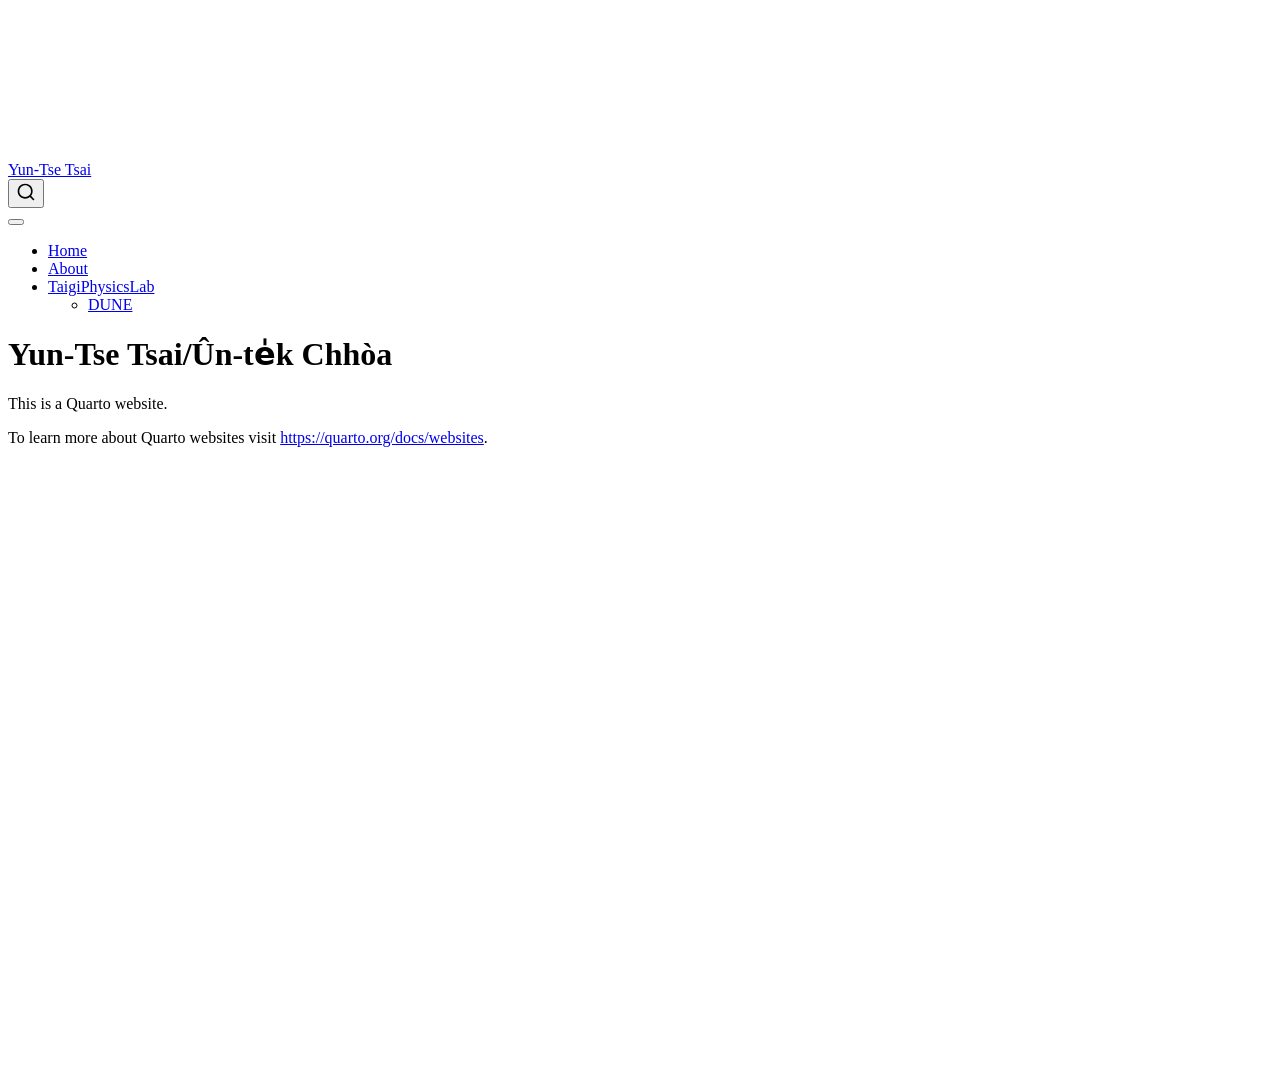
==== index.html @ 75096c9f "Built site for gh-pages" ====
<!DOCTYPE html>
<html xmlns="http://www.w3.org/1999/xhtml" lang="en" xml:lang="en"><head>

<meta charset="utf-8">
<meta name="generator" content="quarto-1.9.38">

<meta name="viewport" content="width=device-width, initial-scale=1.0, user-scalable=yes">


<title>Yun-Tse Tsai/Ûn-te̍k Chhòa – Yun-Tse Tsai</title>
<style>
/* Default styles provided by pandoc.
** See https://pandoc.org/MANUAL.html#variables-for-html for config info.
*/
code{white-space: pre-wrap;}
span.smallcaps{font-variant: small-caps;}
div.columns{display: flex; gap: min(4vw, 1.5em);}
div.column{flex: auto; overflow-x: auto;}
div.hanging-indent{margin-left: 1.5em; text-indent: -1.5em;}
ul.task-list{list-style: none;}
ul.task-list li input[type="checkbox"] {
  width: 0.8em;
  margin: 0 0.8em 0.2em -1em; /* quarto-specific, see https://github.com/quarto-dev/quarto-cli/issues/4556 */ 
  vertical-align: middle;
}
</style>


<script src="site_libs/quarto-nav/quarto-nav.js"></script>
<script src="site_libs/quarto-nav/headroom.min.js"></script>
<script src="site_libs/clipboard/clipboard.min.js"></script>
<script src="site_libs/quarto-search/autocomplete.umd.js"></script>
<script src="site_libs/quarto-search/fuse.min.js"></script>
<script src="site_libs/quarto-search/quarto-search.js"></script>
<meta name="quarto:offset" content="./">
<script src="site_libs/quarto-html/quarto.js" type="module"></script>
<script src="site_libs/quarto-html/tabsets/tabsets.js" type="module"></script>
<script src="site_libs/quarto-html/popper.min.js"></script>
<script src="site_libs/quarto-html/tippy.umd.min.js"></script>
<script src="site_libs/quarto-html/anchor.min.js"></script>
<link href="site_libs/quarto-html/tippy.css" rel="stylesheet">
<link href="site_libs/quarto-html/quarto-syntax-highlighting-15634bcf2e68342d4ad2dfa704d543f6.css" rel="stylesheet" id="quarto-text-highlighting-styles">
<script src="site_libs/bootstrap/bootstrap.min.js"></script>
<link href="site_libs/bootstrap/bootstrap-icons.css" rel="stylesheet">
<link href="site_libs/bootstrap/bootstrap-158031087360bce0ff56dc785ce39e06.min.css" rel="stylesheet" append-hash="true" id="quarto-bootstrap" data-mode="light">
<script id="quarto-search-options" type="application/json">{
  "location": "navbar",
  "copy-button": false,
  "collapse-after": 3,
  "panel-placement": "end",
  "type": "overlay",
  "limit": 50,
  "keyboard-shortcut": [
    "f",
    "/",
    "s"
  ],
  "show-item-context": false,
  "language": {
    "search-no-results-text": "No results",
    "search-matching-documents-text": "matching documents",
    "search-copy-link-title": "Copy link to search",
    "search-hide-matches-text": "Hide additional matches",
    "search-more-match-text": "more match in this document",
    "search-more-matches-text": "more matches in this document",
    "search-clear-button-title": "Clear",
    "search-text-placeholder": "",
    "search-detached-cancel-button-title": "Cancel",
    "search-submit-button-title": "Submit",
    "search-label": "Search"
  }
}</script>


<link rel="stylesheet" href="styles.css">
</head>

<body class="nav-fixed quarto-light">

<div id="quarto-search-results"></div>
  <header id="quarto-header" class="headroom fixed-top">
    <nav class="navbar navbar-expand-lg " data-bs-theme="dark">
      <div class="navbar-container container-fluid">
      <div class="navbar-brand-container mx-auto">
    <a class="navbar-brand" href="./index.html">
    <span class="navbar-title">Yun-Tse Tsai</span>
    </a>
  </div>
            <div id="quarto-search" class="" title="Search"></div>
          <button class="navbar-toggler" type="button" data-bs-toggle="collapse" data-bs-target="#navbarCollapse" aria-controls="navbarCollapse" role="menu" aria-expanded="false" aria-label="Toggle navigation" onclick="if (window.quartoToggleHeadroom) { window.quartoToggleHeadroom(); }">
  <span class="navbar-toggler-icon"></span>
</button>
          <div class="collapse navbar-collapse" id="navbarCollapse">
            <ul class="navbar-nav navbar-nav-scroll me-auto">
  <li class="nav-item">
    <a class="nav-link active" href="./index.html" aria-current="page"> 
<span class="menu-text">Home</span></a>
  </li>  
  <li class="nav-item">
    <a class="nav-link" href="./about.html"> 
<span class="menu-text">About</span></a>
  </li>  
  <li class="nav-item dropdown ">
    <a class="nav-link dropdown-toggle" href="#" id="nav-menu-taigiphysicslab" role="link" data-bs-toggle="dropdown" aria-expanded="false">
 <span class="menu-text">TaigiPhysicsLab</span>
    </a>
    <ul class="dropdown-menu" aria-labelledby="nav-menu-taigiphysicslab">    
        <li>
    <a class="dropdown-item" href="./TaigiPhysicsLab/DUNE/index.html">
 <span class="dropdown-text">DUNE</span></a>
  </li>  
    </ul>
  </li>
</ul>
          </div> <!-- /navcollapse -->
            <div class="quarto-navbar-tools">
</div>
      </div> <!-- /container-fluid -->
    </nav>
</header>
<!-- content -->
<div id="quarto-content" class="quarto-container page-columns page-rows-contents page-layout-article page-navbar">
<!-- sidebar -->
<!-- margin-sidebar -->
    <div id="quarto-margin-sidebar" class="sidebar margin-sidebar zindex-bottom">
        
    </div>
<!-- main -->
<main class="content" id="quarto-document-content">

<header id="title-block-header" class="quarto-title-block default">
<div class="quarto-title">
<h1 class="title">Yun-Tse Tsai/Ûn-te̍k Chhòa</h1>
</div>



<div class="quarto-title-meta">

    
  
    
  </div>
  


</header>


<p>This is a Quarto website.</p>
<p>To learn more about Quarto websites visit <a href="https://quarto.org/docs/websites" class="uri">https://quarto.org/docs/websites</a>.</p>



</main> <!-- /main -->
<script id="quarto-html-after-body" type="application/javascript">
  window.document.addEventListener("DOMContentLoaded", function (event) {
    const icon = "";
    const anchorJS = new window.AnchorJS();
    anchorJS.options = {
      placement: 'right',
      icon: icon
    };
    anchorJS.add('.anchored');
    const isCodeAnnotation = (el) => {
      for (const clz of el.classList) {
        if (clz.startsWith('code-annotation-')) {                     
          return true;
        }
      }
      return false;
    }
    const onCopySuccess = function(e) {
      // button target
      const button = e.trigger;
      // don't keep focus
      button.blur();
      // flash "checked"
      button.classList.add('code-copy-button-checked');
      var currentTitle = button.getAttribute("title");
      button.setAttribute("title", "Copied!");
      let tooltip;
      if (window.bootstrap) {
        button.setAttribute("data-bs-toggle", "tooltip");
        button.setAttribute("data-bs-placement", "left");
        button.setAttribute("data-bs-title", "Copied!");
        tooltip = new bootstrap.Tooltip(button, 
          { trigger: "manual", 
            customClass: "code-copy-button-tooltip",
            offset: [0, -8]});
        tooltip.show();    
      }
      setTimeout(function() {
        if (tooltip) {
          tooltip.hide();
          button.removeAttribute("data-bs-title");
          button.removeAttribute("data-bs-toggle");
          button.removeAttribute("data-bs-placement");
        }
        button.setAttribute("title", currentTitle);
        button.classList.remove('code-copy-button-checked');
      }, 1000);
      // clear code selection
      e.clearSelection();
    }
    const getTextToCopy = function(trigger) {
      const outerScaffold = trigger.parentElement.cloneNode(true);
      const codeEl = outerScaffold.querySelector('code');
      for (const childEl of codeEl.children) {
        if (isCodeAnnotation(childEl)) {
          childEl.remove();
        }
      }
      return codeEl.innerText;
    }
    const clipboard = new window.ClipboardJS('.code-copy-button:not([data-in-quarto-modal])', {
      text: getTextToCopy
    });
    clipboard.on('success', onCopySuccess);
    if (window.document.getElementById('quarto-embedded-source-code-modal')) {
      const clipboardModal = new window.ClipboardJS('.code-copy-button[data-in-quarto-modal]', {
        text: getTextToCopy,
        container: window.document.getElementById('quarto-embedded-source-code-modal')
      });
      clipboardModal.on('success', onCopySuccess);
    }
      var localhostRegex = new RegExp(/^(?:http|https):\/\/localhost\:?[0-9]*\//);
      var mailtoRegex = new RegExp(/^mailto:/);
        var filterRegex = new RegExp('/' + window.location.host + '/');
      var isInternal = (href) => {
          return filterRegex.test(href) || localhostRegex.test(href) || mailtoRegex.test(href);
      }
      // Inspect non-navigation links and adorn them if external
     var links = window.document.querySelectorAll('a[href]:not(.nav-link):not(.navbar-brand):not(.toc-action):not(.sidebar-link):not(.sidebar-item-toggle):not(.pagination-link):not(.no-external):not([aria-hidden]):not(.dropdown-item):not(.quarto-navigation-tool):not(.about-link)');
      for (var i=0; i<links.length; i++) {
        const link = links[i];
        if (!isInternal(link.href)) {
          // undo the damage that might have been done by quarto-nav.js in the case of
          // links that we want to consider external
          if (link.dataset.originalHref !== undefined) {
            link.href = link.dataset.originalHref;
          }
        }
      }
    function tippyHover(el, contentFn, onTriggerFn, onUntriggerFn) {
      const config = {
        allowHTML: true,
        maxWidth: 500,
        delay: 100,
        arrow: false,
        appendTo: function(el) {
            return el.parentElement;
        },
        interactive: true,
        interactiveBorder: 10,
        theme: 'quarto',
        placement: 'bottom-start',
      };
      if (contentFn) {
        config.content = contentFn;
      }
      if (onTriggerFn) {
        config.onTrigger = onTriggerFn;
      }
      if (onUntriggerFn) {
        config.onUntrigger = onUntriggerFn;
      }
      window.tippy(el, config); 
    }
    const noterefs = window.document.querySelectorAll('a[role="doc-noteref"]');
    for (var i=0; i<noterefs.length; i++) {
      const ref = noterefs[i];
      tippyHover(ref, function() {
        // use id or data attribute instead here
        let href = ref.getAttribute('data-footnote-href') || ref.getAttribute('href');
        try { href = new URL(href).hash; } catch {}
        const id = href.replace(/^#\/?/, "");
        const note = window.document.getElementById(id);
        if (note) {
          return note.innerHTML;
        } else {
          return "";
        }
      });
    }
    const xrefs = window.document.querySelectorAll('a.quarto-xref');
    const processXRef = (id, note) => {
      // Strip column container classes
      const stripColumnClz = (el) => {
        el.classList.remove("page-full", "page-columns");
        if (el.children) {
          for (const child of el.children) {
            stripColumnClz(child);
          }
        }
      }
      stripColumnClz(note)
      if (id === null || id.startsWith('sec-')) {
        // Special case sections, only their first couple elements
        const container = document.createElement("div");
        if (note.children && note.children.length > 2) {
          container.appendChild(note.children[0].cloneNode(true));
          for (let i = 1; i < note.children.length; i++) {
            const child = note.children[i];
            if (child.tagName === "P" && child.innerText === "") {
              continue;
            } else {
              container.appendChild(child.cloneNode(true));
              break;
            }
          }
          if (window.Quarto?.typesetMath) {
            window.Quarto.typesetMath(container);
          }
          return container.innerHTML
        } else {
          if (window.Quarto?.typesetMath) {
            window.Quarto.typesetMath(note);
          }
          return note.innerHTML;
        }
      } else {
        // Remove any anchor links if they are present
        const anchorLink = note.querySelector('a.anchorjs-link');
        if (anchorLink) {
          anchorLink.remove();
        }
        if (window.Quarto?.typesetMath) {
          window.Quarto.typesetMath(note);
        }
        if (note.classList.contains("callout")) {
          return note.outerHTML;
        } else {
          return note.innerHTML;
        }
      }
    }
    for (var i=0; i<xrefs.length; i++) {
      const xref = xrefs[i];
      tippyHover(xref, undefined, function(instance) {
        instance.disable();
        let url = xref.getAttribute('href');
        let hash = undefined; 
        if (url.startsWith('#')) {
          hash = url;
        } else {
          try { hash = new URL(url).hash; } catch {}
        }
        if (hash) {
          const id = hash.replace(/^#\/?/, "");
          const note = window.document.getElementById(id);
          if (note !== null) {
            try {
              const html = processXRef(id, note.cloneNode(true));
              instance.setContent(html);
            } finally {
              instance.enable();
              instance.show();
            }
          } else {
            // See if we can fetch this
            fetch(url.split('#')[0])
            .then(res => res.text())
            .then(html => {
              const parser = new DOMParser();
              const htmlDoc = parser.parseFromString(html, "text/html");
              const note = htmlDoc.getElementById(id);
              if (note !== null) {
                const html = processXRef(id, note);
                instance.setContent(html);
              } 
            }).finally(() => {
              instance.enable();
              instance.show();
            });
          }
        } else {
          // See if we can fetch a full url (with no hash to target)
          // This is a special case and we should probably do some content thinning / targeting
          fetch(url)
          .then(res => res.text())
          .then(html => {
            const parser = new DOMParser();
            const htmlDoc = parser.parseFromString(html, "text/html");
            const note = htmlDoc.querySelector('main.content');
            if (note !== null) {
              // This should only happen for chapter cross references
              // (since there is no id in the URL)
              // remove the first header
              if (note.children.length > 0 && note.children[0].tagName === "HEADER") {
                note.children[0].remove();
              }
              const html = processXRef(null, note);
              instance.setContent(html);
            } 
          }).finally(() => {
            instance.enable();
            instance.show();
          });
        }
      }, function(instance) {
      });
    }
        let selectedAnnoteEl;
        const selectorForAnnotation = ( cell, annotation) => {
          let cellAttr = 'data-code-cell="' + cell + '"';
          let lineAttr = 'data-code-annotation="' +  annotation + '"';
          const selector = 'span[' + cellAttr + '][' + lineAttr + ']';
          return selector;
        }
        const selectCodeLines = (annoteEl) => {
          const doc = window.document;
          const targetCell = annoteEl.getAttribute("data-target-cell");
          const targetAnnotation = annoteEl.getAttribute("data-target-annotation");
          const annoteSpan = window.document.querySelector(selectorForAnnotation(targetCell, targetAnnotation));
          const lines = annoteSpan.getAttribute("data-code-lines").split(",");
          const lineIds = lines.map((line) => {
            return targetCell + "-" + line;
          })
          let top = null;
          let height = null;
          let parent = null;
          if (lineIds.length > 0) {
              //compute the position of the single el (top and bottom and make a div)
              const el = window.document.getElementById(lineIds[0]);
              top = el.offsetTop;
              height = el.offsetHeight;
              parent = el.parentElement.parentElement;
            if (lineIds.length > 1) {
              const lastEl = window.document.getElementById(lineIds[lineIds.length - 1]);
              const bottom = lastEl.offsetTop + lastEl.offsetHeight;
              height = bottom - top;
            }
            if (top !== null && height !== null && parent !== null) {
              // cook up a div (if necessary) and position it 
              let div = window.document.getElementById("code-annotation-line-highlight");
              if (div === null) {
                div = window.document.createElement("div");
                div.setAttribute("id", "code-annotation-line-highlight");
                div.style.position = 'absolute';
                parent.appendChild(div);
              }
              div.style.top = top - 2 + "px";
              div.style.height = height + 4 + "px";
              div.style.left = 0;
              let gutterDiv = window.document.getElementById("code-annotation-line-highlight-gutter");
              if (gutterDiv === null) {
                gutterDiv = window.document.createElement("div");
                gutterDiv.setAttribute("id", "code-annotation-line-highlight-gutter");
                gutterDiv.style.position = 'absolute';
                const codeCell = window.document.getElementById(targetCell);
                const gutter = codeCell.querySelector('.code-annotation-gutter');
                gutter.appendChild(gutterDiv);
              }
              gutterDiv.style.top = top - 2 + "px";
              gutterDiv.style.height = height + 4 + "px";
            }
            selectedAnnoteEl = annoteEl;
          }
        };
        const unselectCodeLines = () => {
          const elementsIds = ["code-annotation-line-highlight", "code-annotation-line-highlight-gutter"];
          elementsIds.forEach((elId) => {
            const div = window.document.getElementById(elId);
            if (div) {
              div.remove();
            }
          });
          selectedAnnoteEl = undefined;
        };
          // Handle positioning of the toggle
      window.addEventListener(
        "resize",
        throttle(() => {
          elRect = undefined;
          if (selectedAnnoteEl) {
            selectCodeLines(selectedAnnoteEl);
          }
        }, 10)
      );
      function throttle(fn, ms) {
      let throttle = false;
      let timer;
        return (...args) => {
          if(!throttle) { // first call gets through
              fn.apply(this, args);
              throttle = true;
          } else { // all the others get throttled
              if(timer) clearTimeout(timer); // cancel #2
              timer = setTimeout(() => {
                fn.apply(this, args);
                timer = throttle = false;
              }, ms);
          }
        };
      }
        // Attach click handler to the DT
        const annoteDls = window.document.querySelectorAll('dt[data-target-cell]');
        for (const annoteDlNode of annoteDls) {
          annoteDlNode.addEventListener('click', (event) => {
            const clickedEl = event.target;
            if (clickedEl !== selectedAnnoteEl) {
              unselectCodeLines();
              const activeEl = window.document.querySelector('dt[data-target-cell].code-annotation-active');
              if (activeEl) {
                activeEl.classList.remove('code-annotation-active');
              }
              selectCodeLines(clickedEl);
              clickedEl.classList.add('code-annotation-active');
            } else {
              // Unselect the line
              unselectCodeLines();
              clickedEl.classList.remove('code-annotation-active');
            }
          });
        }
    const findCites = (el) => {
      const parentEl = el.parentElement;
      if (parentEl) {
        const cites = parentEl.dataset.cites;
        if (cites) {
          return {
            el,
            cites: cites.split(' ')
          };
        } else {
          return findCites(el.parentElement)
        }
      } else {
        return undefined;
      }
    };
    var bibliorefs = window.document.querySelectorAll('a[role="doc-biblioref"]');
    for (var i=0; i<bibliorefs.length; i++) {
      const ref = bibliorefs[i];
      const citeInfo = findCites(ref);
      if (citeInfo) {
        tippyHover(citeInfo.el, function() {
          var popup = window.document.createElement('div');
          citeInfo.cites.forEach(function(cite) {
            var citeDiv = window.document.createElement('div');
            citeDiv.classList.add('hanging-indent');
            citeDiv.classList.add('csl-entry');
            var biblioDiv = window.document.getElementById('ref-' + cite);
            if (biblioDiv) {
              citeDiv.innerHTML = biblioDiv.innerHTML;
            }
            popup.appendChild(citeDiv);
          });
          return popup.innerHTML;
        });
      }
    }
  });
  </script>
</div> <!-- /content -->




</body></html>
---- site_libs/quarto-html/tippy.css ----
.tippy-box[data-animation=fade][data-state=hidden]{opacity:0}[data-tippy-root]{max-width:calc(100vw - 10px)}.tippy-box{position:relative;background-color:#333;color:#fff;border-radius:4px;font-size:14px;line-height:1.4;white-space:normal;outline:0;transition-property:transform,visibility,opacity}.tippy-box[data-placement^=top]>.tippy-arrow{bottom:0}.tippy-box[data-placement^=top]>.tippy-arrow:before{bottom:-7px;left:0;border-width:8px 8px 0;border-top-color:initial;transform-origin:center top}.tippy-box[data-placement^=bottom]>.tippy-arrow{top:0}.tippy-box[data-placement^=bottom]>.tippy-arrow:before{top:-7px;left:0;border-width:0 8px 8px;border-bottom-color:initial;transform-origin:center bottom}.tippy-box[data-placement^=left]>.tippy-arrow{right:0}.tippy-box[data-placement^=left]>.tippy-arrow:before{border-width:8px 0 8px 8px;border-left-color:initial;right:-7px;transform-origin:center left}.tippy-box[data-placement^=right]>.tippy-arrow{left:0}.tippy-box[data-placement^=right]>.tippy-arrow:before{left:-7px;border-width:8px 8px 8px 0;border-right-color:initial;transform-origin:center right}.tippy-box[data-inertia][data-state=visible]{transition-timing-function:cubic-bezier(.54,1.5,.38,1.11)}.tippy-arrow{width:16px;height:16px;color:#333}.tippy-arrow:before{content:"";position:absolute;border-color:transparent;border-style:solid}.tippy-content{position:relative;padding:5px 9px;z-index:1}
---- site_libs/quarto-html/quarto-syntax-highlighting-15634bcf2e68342d4ad2dfa704d543f6.css ----
/* quarto syntax highlight colors */
:root {
  --quarto-hl-ot-color: #003B4F;
  --quarto-hl-at-color: #657422;
  --quarto-hl-ss-color: #20794D;
  --quarto-hl-an-color: #5E5E5E;
  --quarto-hl-fu-color: #4758AB;
  --quarto-hl-st-color: #20794D;
  --quarto-hl-cf-color: #003B4F;
  --quarto-hl-op-color: #5E5E5E;
  --quarto-hl-er-color: #AD0000;
  --quarto-hl-bn-color: #AD0000;
  --quarto-hl-al-color: #AD0000;
  --quarto-hl-va-color: #111111;
  --quarto-hl-bu-color: inherit;
  --quarto-hl-ex-color: inherit;
  --quarto-hl-pp-color: #AD0000;
  --quarto-hl-in-color: #5E5E5E;
  --quarto-hl-vs-color: #20794D;
  --quarto-hl-wa-color: #5E5E5E;
  --quarto-hl-do-color: #5E5E5E;
  --quarto-hl-im-color: #00769E;
  --quarto-hl-ch-color: #20794D;
  --quarto-hl-dt-color: #AD0000;
  --quarto-hl-fl-color: #AD0000;
  --quarto-hl-co-color: #5E5E5E;
  --quarto-hl-cv-color: #5E5E5E;
  --quarto-hl-cn-color: #8f5902;
  --quarto-hl-sc-color: #5E5E5E;
  --quarto-hl-dv-color: #AD0000;
  --quarto-hl-kw-color: #003B4F;
}

/* other quarto variables */
:root {
  --quarto-font-monospace: SFMono-Regular, Menlo, Monaco, Consolas, "Liberation Mono", "Courier New", monospace;
}

/* syntax highlight based on Pandoc's rules */
pre > code.sourceCode > span {
  color: #003B4F;
}

code.sourceCode > span {
  color: #003B4F;
}

div.sourceCode,
div.sourceCode pre.sourceCode {
  color: #003B4F;
}

/* Normal */
code span {
  color: #003B4F;
}

/* Alert */
code span.al {
  color: #AD0000;
  font-style: inherit;
}

/* Annotation */
code span.an {
  color: #5E5E5E;
  font-style: inherit;
}

/* Attribute */
code span.at {
  color: #657422;
  font-style: inherit;
}

/* BaseN */
code span.bn {
  color: #AD0000;
  font-style: inherit;
}

/* BuiltIn */
code span.bu {
  font-style: inherit;
}

/* ControlFlow */
code span.cf {
  color: #003B4F;
  font-weight: bold;
  font-style: inherit;
}

/* Char */
code span.ch {
  color: #20794D;
  font-style: inherit;
}

/* Constant */
code span.cn {
  color: #8f5902;
  font-style: inherit;
}

/* Comment */
code span.co {
  color: #5E5E5E;
  font-style: inherit;
}

/* CommentVar */
code span.cv {
  color: #5E5E5E;
  font-style: italic;
}

/* Documentation */
code span.do {
  color: #5E5E5E;
  font-style: italic;
}

/* DataType */
code span.dt {
  color: #AD0000;
  font-style: inherit;
}

/* DecVal */
code span.dv {
  color: #AD0000;
  font-style: inherit;
}

/* Error */
code span.er {
  color: #AD0000;
  font-style: inherit;
}

/* Extension */
code span.ex {
  font-style: inherit;
}

/* Float */
code span.fl {
  color: #AD0000;
  font-style: inherit;
}

/* Function */
code span.fu {
  color: #4758AB;
  font-style: inherit;
}

/* Import */
code span.im {
  color: #00769E;
  font-style: inherit;
}

/* Information */
code span.in {
  color: #5E5E5E;
  font-style: inherit;
}

/* Keyword */
code span.kw {
  color: #003B4F;
  font-weight: bold;
  font-style: inherit;
}

/* Operator */
code span.op {
  color: #5E5E5E;
  font-style: inherit;
}

/* Other */
code span.ot {
  color: #003B4F;
  font-style: inherit;
}

/* Preprocessor */
code span.pp {
  color: #AD0000;
  font-style: inherit;
}

/* SpecialChar */
code span.sc {
  color: #5E5E5E;
  font-style: inherit;
}

/* SpecialString */
code span.ss {
  color: #20794D;
  font-style: inherit;
}

/* String */
code span.st {
  color: #20794D;
  font-style: inherit;
}

/* Variable */
code span.va {
  color: #111111;
  font-style: inherit;
}

/* VerbatimString */
code span.vs {
  color: #20794D;
  font-style: inherit;
}

/* Warning */
code span.wa {
  color: #5E5E5E;
  font-style: italic;
}

.prevent-inlining {
  content: "</";
}

/*# sourceMappingURL=f23921c56f73e400b49028c9186a1aa0.css.map */
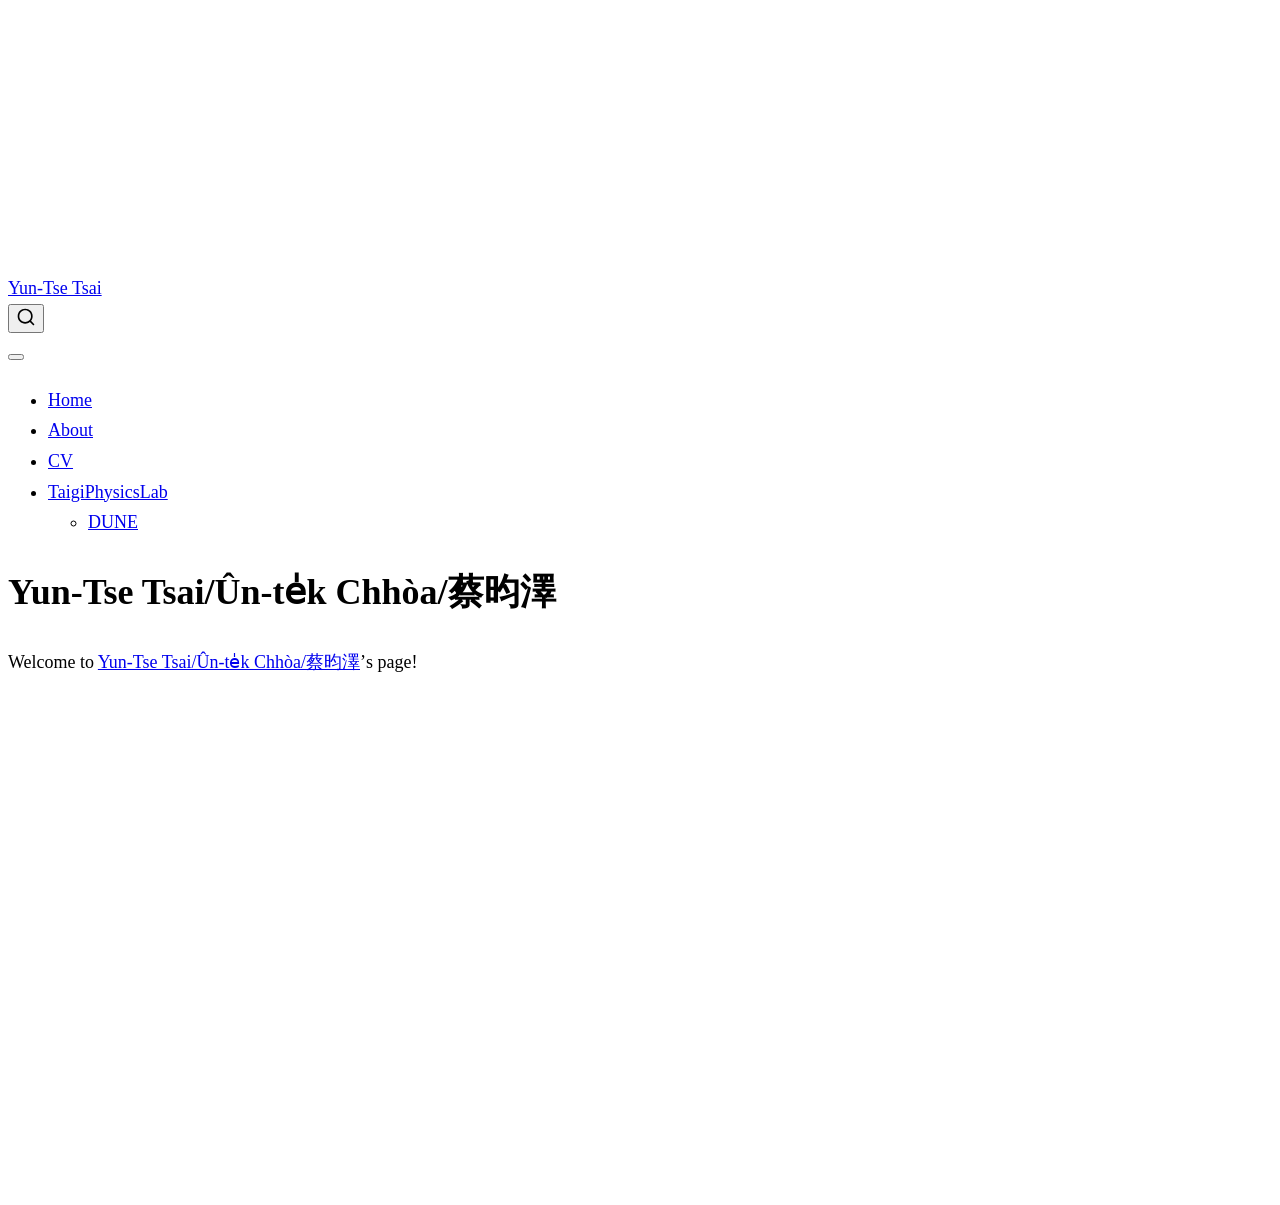
==== commit 4c10e701: "Built site for gh-pages" ====
--- a/index.html
+++ b/index.html
@@ -7,7 +7,7 @@
 <meta name="viewport" content="width=device-width, initial-scale=1.0, user-scalable=yes">
 
 
-<title>Yun-Tse Tsai/Ûn-te̍k Chhòa – Yun-Tse Tsai</title>
+<title>Yun-Tse Tsai/Ûn-te̍k Chhòa/蔡昀澤 – Yun-Tse Tsai</title>
 <style>
 /* Default styles provided by pandoc.
 ** See https://pandoc.org/MANUAL.html#variables-for-html for config info.
@@ -100,6 +100,10 @@
     <a class="nav-link" href="./about.html"> 
 <span class="menu-text">About</span></a>
   </li>  
+  <li class="nav-item">
+    <a class="nav-link" href="./assets/cv/Yun-Tse_Tsai_CV.pdf"> 
+<span class="menu-text">CV</span></a>
+  </li>  
   <li class="nav-item dropdown ">
     <a class="nav-link dropdown-toggle" href="#" id="nav-menu-taigiphysicslab" role="link" data-bs-toggle="dropdown" aria-expanded="false">
  <span class="menu-text">TaigiPhysicsLab</span>
@@ -130,7 +134,7 @@
 
 <header id="title-block-header" class="quarto-title-block default">
 <div class="quarto-title">
-<h1 class="title">Yun-Tse Tsai/Ûn-te̍k Chhòa</h1>
+<h1 class="title">Yun-Tse Tsai/Ûn-te̍k Chhòa/蔡昀澤</h1>
 </div>
 
 
@@ -147,8 +151,7 @@
 </header>
 
 
-<p>This is a Quarto website.</p>
-<p>To learn more about Quarto websites visit <a href="https://quarto.org/docs/websites" class="uri">https://quarto.org/docs/websites</a>.</p>
+<p>Welcome to <a href="assets/cv/Yun-Tse_Tsai_CV.pdf">Yun-Tse Tsai/Ûn-te̍k Chhòa/蔡昀澤</a>’s page!</p>
 
 
 
@@ -226,7 +229,7 @@
     }
       var localhostRegex = new RegExp(/^(?:http|https):\/\/localhost\:?[0-9]*\//);
       var mailtoRegex = new RegExp(/^mailto:/);
-        var filterRegex = new RegExp('/' + window.location.host + '/');
+        var filterRegex = new RegExp("https:\/\/yuntsebaryon\.github\.io\/");
       var isInternal = (href) => {
           return filterRegex.test(href) || localhostRegex.test(href) || mailtoRegex.test(href);
       }
--- a/styles.css
+++ b/styles.css
@@ -0,0 +1,11 @@
+/* css styles */
+body {
+  font-family: "Noto Serif TC", "Noto Serif CJK TC", serif;
+  line-height: 1.7;
+  font-size: 18px;
+}
+
+h1, h2, h3, h4 {
+  font-family: "Noto Serif TC", "Noto Serif CJK TC", serif;
+  font-weight: 600;
+}
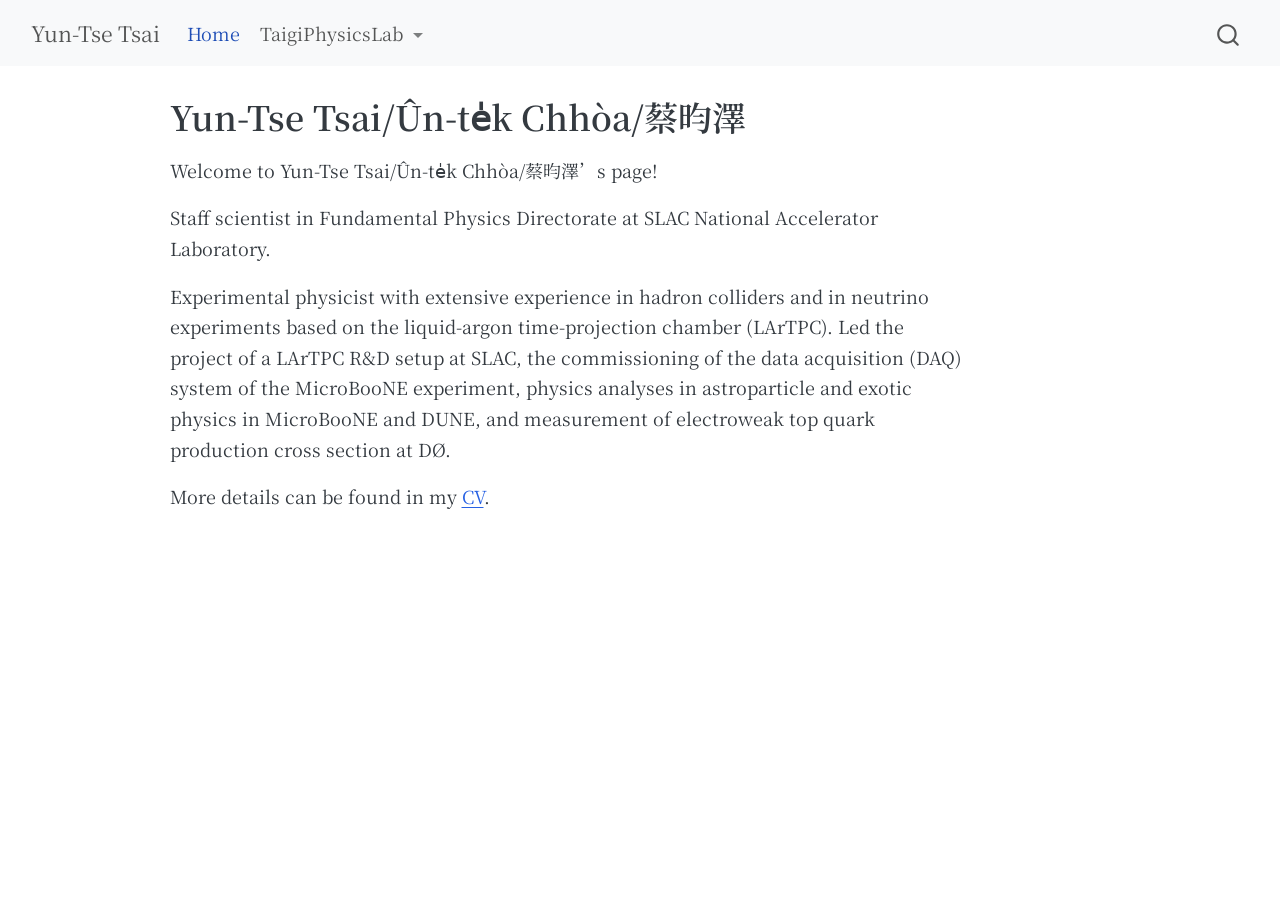
==== commit 116cc332: "Built site for gh-pages" ====
--- a/index.html
+++ b/index.html
@@ -42,7 +42,7 @@
 <link href="site_libs/quarto-html/quarto-syntax-highlighting-15634bcf2e68342d4ad2dfa704d543f6.css" rel="stylesheet" id="quarto-text-highlighting-styles">
 <script src="site_libs/bootstrap/bootstrap.min.js"></script>
 <link href="site_libs/bootstrap/bootstrap-icons.css" rel="stylesheet">
-<link href="site_libs/bootstrap/bootstrap-158031087360bce0ff56dc785ce39e06.min.css" rel="stylesheet" append-hash="true" id="quarto-bootstrap" data-mode="light">
+<link href="site_libs/bootstrap/bootstrap-2f7979aa82995d478f4bcce6ed3bf4f7.min.css" rel="stylesheet" append-hash="true" id="quarto-bootstrap" data-mode="light">
 <script id="quarto-search-options" type="application/json">{
   "location": "navbar",
   "copy-button": false,
@@ -70,6 +70,7 @@
     "search-label": "Search"
   }
 }</script>
+<link href="https://fonts.googleapis.com/css2?family=Noto+Serif+TC:wght@300;400;500;600;700&amp;display=swap" rel="stylesheet">
 
 
 <link rel="stylesheet" href="styles.css">
@@ -95,14 +96,6 @@
   <li class="nav-item">
     <a class="nav-link active" href="./index.html" aria-current="page"> 
 <span class="menu-text">Home</span></a>
-  </li>  
-  <li class="nav-item">
-    <a class="nav-link" href="./about.html"> 
-<span class="menu-text">About</span></a>
-  </li>  
-  <li class="nav-item">
-    <a class="nav-link" href="./assets/cv/Yun-Tse_Tsai_CV.pdf"> 
-<span class="menu-text">CV</span></a>
   </li>  
   <li class="nav-item dropdown ">
     <a class="nav-link dropdown-toggle" href="#" id="nav-menu-taigiphysicslab" role="link" data-bs-toggle="dropdown" aria-expanded="false">
@@ -151,7 +144,10 @@
 </header>
 
 
-<p>Welcome to <a href="assets/cv/Yun-Tse_Tsai_CV.pdf">Yun-Tse Tsai/Ûn-te̍k Chhòa/蔡昀澤</a>’s page!</p>
+<p>Welcome to Yun-Tse Tsai/Ûn-te̍k Chhòa/蔡昀澤’s page!</p>
+<p>Staff scientist in Fundamental Physics Directorate at SLAC National Accelerator Laboratory.</p>
+<p>Experimental physicist with extensive experience in hadron colliders and in neutrino experiments based on the liquid-argon time-projection chamber (LArTPC). Led the project of a LArTPC R&amp;D setup at SLAC, the commissioning of the data acquisition (DAQ) system of the MicroBooNE experiment, physics analyses in astroparticle and exotic physics in MicroBooNE and DUNE, and measurement of electroweak top quark production cross section at DØ.</p>
+<p>More details can be found in my <a href="assets/cv/Yun-Tse_Tsai_CV.pdf" target="_blank">CV</a>.</p>
 
 
 
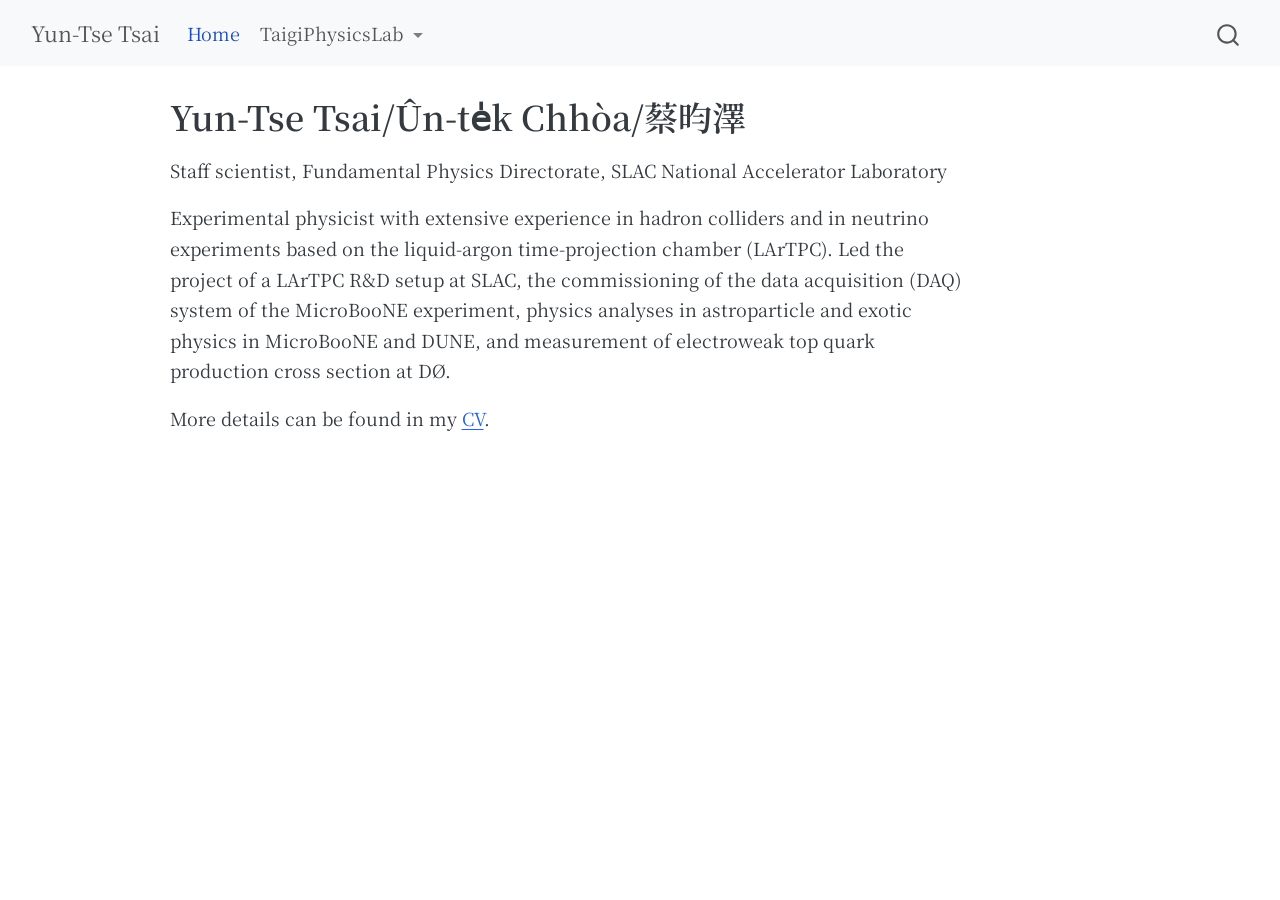
==== commit eb391954: "Built site for gh-pages" ====
--- a/index.html
+++ b/index.html
@@ -144,8 +144,7 @@
 </header>
 
 
-<p>Welcome to Yun-Tse Tsai/Ûn-te̍k Chhòa/蔡昀澤’s page!</p>
-<p>Staff scientist in Fundamental Physics Directorate at SLAC National Accelerator Laboratory.</p>
+<p>Staff scientist, Fundamental Physics Directorate, SLAC National Accelerator Laboratory</p>
 <p>Experimental physicist with extensive experience in hadron colliders and in neutrino experiments based on the liquid-argon time-projection chamber (LArTPC). Led the project of a LArTPC R&amp;D setup at SLAC, the commissioning of the data acquisition (DAQ) system of the MicroBooNE experiment, physics analyses in astroparticle and exotic physics in MicroBooNE and DUNE, and measurement of electroweak top quark production cross section at DØ.</p>
 <p>More details can be found in my <a href="assets/cv/Yun-Tse_Tsai_CV.pdf" target="_blank">CV</a>.</p>
 
